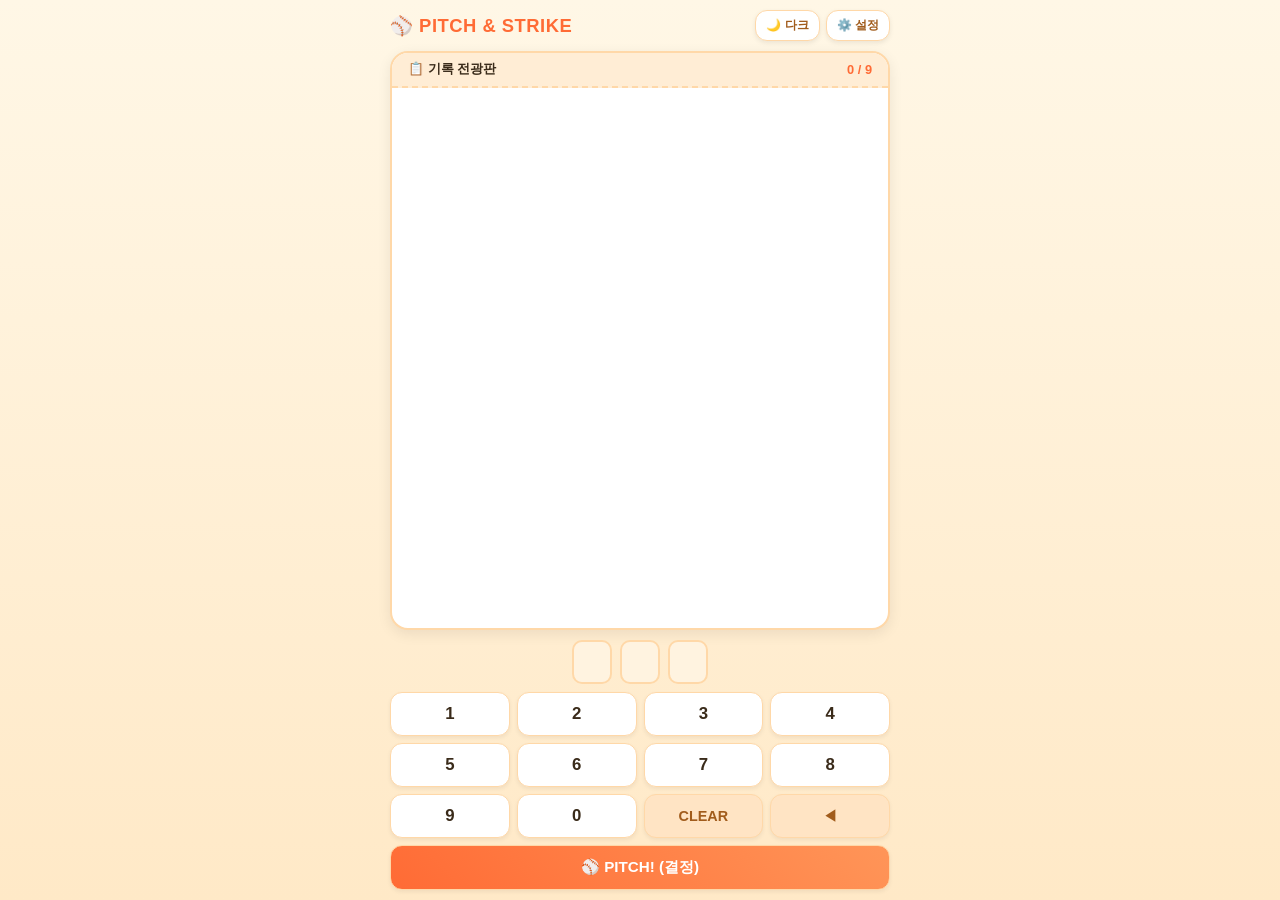
==== games/baseball/baseball.html @ 913d926d "숫자야구게임 추가" ====
<!DOCTYPE html>
<html lang="ko">
<head>
    <meta charset="UTF-8">
    <meta name="viewport" content="width=device-width, initial-scale=1.0, maximum-scale=1.0, user-scalable=no, viewport-fit=cover">
    <title>Pitch & Strike - Number Baseball</title>
    <style>
        * {
            box-sizing: border-box;
            user-select: none;
            -webkit-user-select: none;
            -webkit-touch-callout: none;
            margin: 0;
            padding: 0;
            transition: background-color 0.3s ease, color 0.3s ease, border-color 0.3s ease, box-shadow 0.3s ease;
        }

        :root {
            --bg-color: #fff7e6;
            --bg-gradient: linear-gradient(180deg, #fff7e6 0%, #ffe9c7 100%);
            --text-color: #3a2b1a;
            --accent-color: #ff6b35;
            --accent-color-2: #2e7d32;
            --header-title: #ff6b35;
            --panel-bg: #ffffff;
            --panel-border: #ffd8a8;
            --board-header-bg: #ffedd5;
            --history-item-bg: rgba(255, 107, 53, 0.06);
            --history-item-normal-border: #ffb480;
            --slot-bg: #fff3e0;
            --slot-border: #ffd8a8;
            --slot-active-border: #ff6b35;
            --slot-active-bg: rgba(255, 107, 53, 0.12);
            --key-bg: #ffffff;
            --key-text: #3a2b1a;
            --key-border: #ffd8a8;
            --key-active-bg: #ffe4c4;
            --action-bg: #ffe4c4;
            --action-text: #a15c1c;
            --submit-bg: linear-gradient(45deg, #ff6b35, #ff9558);
            --submit-text: #ffffff;
            --submit-active: #e85a2a;
            --settings-bg: #ffffff;
            --toggle-btn-bg: #ffffff;
            --toggle-btn-text: #a15c1c;
            --strike-badge: #ff6b35;
            --ball-badge: #ffd23f;
            --out-badge: #b0a99f;
            --disabled-bg: #f5ede1;
            --disabled-text: rgba(58, 43, 26, 0.25);
        }

        html.dark-theme {
            --bg-color: #1a1410;
            --bg-gradient: linear-gradient(180deg, #1a1410 0%, #241a12 100%);
            --text-color: #ffe9d6;
            --accent-color: #ff8c5a;
            --accent-color-2: #6bcf7a;
            --header-title: #ff8c5a;
            --panel-bg: #26201a;
            --panel-border: #3d3226;
            --board-header-bg: #2f261c;
            --history-item-bg: rgba(255, 140, 90, 0.08);
            --history-item-normal-border: #a15c2a;
            --slot-bg: #2f261c;
            --slot-border: #4a3b28;
            --slot-active-border: #ff8c5a;
            --slot-active-bg: rgba(255, 140, 90, 0.15);
            --key-bg: #2f261c;
            --key-text: #ffe9d6;
            --key-border: #4a3b28;
            --key-active-bg: #3d3226;
            --action-bg: #3d3226;
            --action-text: #ffcda0;
            --submit-bg: linear-gradient(45deg, #ff8c5a, #ff6b35);
            --submit-text: #1a1410;
            --submit-active: #ffa878;
            --settings-bg: #26201a;
            --toggle-btn-bg: #2f261c;
            --toggle-btn-text: #ffcda0;
            --strike-badge: #ff8c5a;
            --ball-badge: #ffd23f;
            --out-badge: #6b6258;
            --disabled-bg: #1f1a14;
            --disabled-text: rgba(255, 233, 214, 0.2);
        }

        html, body {
            width: 100%;
            height: 100dvh;
            overflow: hidden;
            background: var(--bg-gradient);
            font-family: -apple-system, BlinkMacSystemFont, 'Segoe UI', Roboto, sans-serif;
            color: var(--text-color);
            touch-action: none;
        }

        body {
            display: flex;
            flex-direction: column;
            justify-content: space-between;
            padding: 10px 10px calc(10px + env(safe-area-inset-bottom)) 10px;
            position: relative;
        }

        /* ------------------ [1. 상단 타이틀 & 버튼들] ------------------ */
        header {
            display: flex;
            justify-content: space-between;
            align-items: center;
            width: 100%;
            max-width: 500px;
            margin: 0 auto;
            z-index: 10;
            gap: 8px;
        }

        h1 {
            font-size: 1.15rem;
            font-weight: 800;
            letter-spacing: 0.5px;
            color: var(--header-title);
            display: flex;
            align-items: center;
            gap: 4px;
            white-space: nowrap;
        }

        .header-btns {
            display: flex;
            gap: 6px;
        }

        .btn-icon {
            background-color: var(--toggle-btn-bg);
            color: var(--toggle-btn-text);
            border: 1px solid var(--panel-border);
            padding: 6px 10px;
            border-radius: 12px;
            font-size: 0.75rem;
            font-weight: bold;
            cursor: pointer;
            box-shadow: 0 2px 5px rgba(0,0,0,0.08);
            white-space: nowrap;
        }
        .btn-icon:active { transform: scale(0.95); }

        /* ------------------ [2. 슬라이드 토글 설정창] ------------------ */
        .settings-panel {
            position: absolute;
            top: -400px;
            left: 10px;
            right: 10px;
            max-width: 500px;
            margin: 0 auto;
            background: var(--settings-bg);
            border-radius: 18px;
            padding: 16px;
            box-shadow: 0 10px 25px rgba(0,0,0,0.35);
            border: 1px solid var(--panel-border);
            z-index: 100;
            transition: top 0.3s cubic-bezier(0.25, 1, 0.5, 1);
            display: flex;
            flex-direction: column;
            gap: 14px;
        }

        .settings-panel.open {
            top: 10px;
        }

        .settings-title {
            font-size: 1rem;
            font-weight: bold;
            color: var(--accent-color);
            border-bottom: 2px dashed var(--panel-border);
            padding-bottom: 8px;
            display: flex;
            align-items: center;
            gap: 6px;
        }

        .settings-row {
            display: flex;
            justify-content: space-between;
            align-items: center;
            gap: 10px;
        }

        .settings-label {
            font-size: 0.85rem;
            font-weight: bold;
        }

        .custom-select {
            background-color: var(--slot-bg);
            color: var(--text-color);
            border: 1px solid var(--slot-border);
            padding: 6px 12px;
            border-radius: 8px;
            font-size: 0.85rem;
            font-weight: bold;
            outline: none;
            width: 130px;
            text-align: center;
        }

        .settings-actions {
            display: flex;
            gap: 8px;
            margin-top: 5px;
        }

        .btn-apply, .btn-cancel {
            border: none;
            padding: 10px 0;
            border-radius: 12px;
            font-size: 0.85rem;
            font-weight: bold;
            cursor: pointer;
            flex: 1;
        }

        .btn-apply {
            background: var(--submit-bg);
            color: var(--submit-text);
        }
        .btn-apply:active { background: var(--submit-active); }

        .btn-cancel {
            background: var(--action-bg);
            color: var(--action-text);
        }
        .btn-cancel:active { background: var(--key-active-bg); }

        /* ------------------ [3. 중앙 기록 전광판 영역] ------------------ */
        main {
            flex-grow: 1;
            display: flex;
            flex-direction: column;
            width: 100%;
            max-width: 500px;
            margin: 10px auto;
            background: var(--panel-bg);
            border-radius: 18px;
            overflow: hidden;
            border: 2px solid var(--panel-border);
            box-shadow: 0 4px 14px rgba(0,0,0,0.08);
            min-height: 0;
        }

        .board-header {
            background-color: var(--board-header-bg);
            padding: 8px 16px;
            display: flex;
            justify-content: space-between;
            align-items: center;
            font-size: 0.8rem;
            font-weight: bold;
            border-bottom: 2px dashed var(--panel-border);
        }

        .history-list {
            flex-grow: 1;
            overflow-y: auto;
            padding: 10px;
            display: flex;
            flex-direction: column;
            gap: 6px;
            pointer-events: auto;
        }

        .history-item {
            display: flex;
            justify-content: space-between;
            align-items: center;
            background: var(--history-item-bg);
            padding: 8px 12px;
            border-radius: 12px;
            font-size: 0.9rem;
            border-left: 4px solid transparent;
        }
        .history-item.normal { border-left-color: var(--history-item-normal-border); }
        .history-item.win { border-left-color: #4caf50; background: rgba(76, 175, 80, 0.12); }
        .history-item.fail { border-left-color: #f44336; background: rgba(244, 67, 54, 0.12); }

        .try-count {
            color: var(--text-color);
            opacity: 0.4;
            font-size: 0.75rem;
            font-weight: bold;
            width: 35px;
        }
        .guess-val {
            font-weight: bold;
            letter-spacing: 2px;
            color: var(--text-color);
            flex-grow: 1;
            padding-left: 10px;
        }
        .score-badges {
            display: flex;
            gap: 4px;
        }
        .badge {
            font-size: 0.7rem;
            font-weight: bold;
            padding: 3px 7px;
            border-radius: 6px;
            min-width: 24px;
            text-align: center;
        }
        .badge.strike { background-color: var(--strike-badge); color: #fff; }
        .badge.ball { background-color: var(--ball-badge); color: #3a2b1a; }
        .badge.out { background-color: var(--out-badge); color: #fff; }

        /* ------------------ [4. 하단 플레이 입력 영역] ------------------ */
        footer {
            width: 100%;
            max-width: 500px;
            margin: 0 auto;
            display: flex;
            flex-direction: column;
            gap: 8px;
            flex-shrink: 0;
        }

        .current-guess-box {
            display: flex;
            justify-content: center;
            gap: 8px;
            height: 44px;
        }

        .digit-slot {
            width: 40px;
            height: 100%;
            background: var(--slot-bg);
            border: 2px solid var(--slot-border);
            border-radius: 10px;
            display: flex;
            justify-content: center;
            align-items: center;
            font-size: 1.4rem;
            font-weight: bold;
            color: var(--accent-color);
        }
        .digit-slot.active {
            border-color: var(--slot-active-border);
            background: var(--slot-active-bg);
            box-shadow: 0 0 10px rgba(255, 107, 53, 0.2);
        }

        .keypad {
            display: grid;
            grid-template-columns: repeat(4, 1fr);
            gap: 7px;
        }

        .key-btn {
            background-color: var(--key-bg);
            color: var(--key-text);
            border: 1px solid var(--key-border);
            padding: 11px 0;
            border-radius: 12px;
            font-size: 1.05rem;
            font-weight: bold;
            cursor: pointer;
            display: flex;
            justify-content: center;
            align-items: center;
            box-shadow: 0 2px 4px rgba(0,0,0,0.06);
        }
        .key-btn:active {
            background-color: var(--key-active-bg);
            transform: scale(0.95);
        }
        .key-btn:disabled {
            background-color: var(--disabled-bg);
            color: var(--disabled-text);
            cursor: not-allowed;
            box-shadow: none;
        }

        .key-btn.action {
            background-color: var(--action-bg);
            color: var(--action-text);
            font-size: 0.9rem;
        }
        .key-btn.submit {
            background: var(--submit-bg);
            color: var(--submit-text);
            grid-column: span 4;
            font-size: 0.95rem;
        }
        .key-btn.submit:active {
            background: var(--submit-active);
        }

        .overlay {
            display: none;
            position: absolute;
            top: 0; left: 0; width: 100%; height: 100%;
            background: rgba(0, 0, 0, 0.4);
            z-index: 50;
        }
        .overlay.open { display: block; }

        /* ------------------ [반응형: 좁은 화면 대응] ------------------ */
        @media (max-width: 380px) {
            h1 { font-size: 1rem; }
            .btn-icon { font-size: 0.7rem; padding: 5px 8px; }
            .digit-slot { width: 34px; font-size: 1.2rem; }
            .key-btn { font-size: 0.95rem; padding: 9px 0; }
        }

        @media (max-height: 640px) {
            .current-guess-box { height: 38px; }
            .digit-slot { font-size: 1.2rem; }
            .key-btn { padding: 8px 0; }
            main { margin: 6px auto; }
        }
    </style>
</head>
<body>

    <div class="overlay" id="bg-overlay" onclick="cancelSettings()"></div>

    <header>
        <h1>⚾ PITCH &amp; STRIKE</h1>
        <div class="header-btns">
            <button class="btn-icon" id="theme-toggle-btn" onclick="toggleTheme()">🌙 다크</button>
            <button class="btn-icon" onclick="openSettings()">⚙️ 설정</button>
        </div>
    </header>

    <div class="settings-panel" id="settings-panel">
        <div class="settings-title">⚾ 게임 규칙 설정</div>

        <div class="settings-row">
            <span class="settings-label">🔢 맞출 자릿수</span>
            <select class="custom-select" id="digit-select">
                <option value="3">3자리</option>
                <option value="4">4자리</option>
                <option value="5">5자리</option>
                <option value="6">6자리</option>
            </select>
        </div>

        <div class="settings-row">
            <span class="settings-label">🥎 투구 제한 기회</span>
            <select class="custom-select" id="chance-select">
                <option value="7">7회</option>
                <option value="9">9회</option>
                <option value="12">12회</option>
                <option value="15">15회</option>
                <option value="20">20회</option>
                <option value="∞">무제한 (∞)</option>
            </select>
        </div>

        <div class="settings-actions">
            <button class="btn-cancel" onclick="cancelSettings()">취소</button>
            <button class="btn-apply" onclick="applySettings()">적용 &amp; 새 게임</button>
        </div>
    </div>

    <main>
        <div class="board-header">
            <div>📋 기록 전광판</div>
            <div id="innings-status" style="color: var(--accent-color); font-weight: bold;">0 / 9</div>
        </div>
        <div class="history-list" id="history-box">
            </div>
    </main>

    <footer>
        <div class="current-guess-box" id="guess-slots">
            </div>

        <div class="keypad">
            <button class="key-btn num" onclick="pressNum(1)">1</button>
            <button class="key-btn num" onclick="pressNum(2)">2</button>
            <button class="key-btn num" onclick="pressNum(3)">3</button>
            <button class="key-btn num" onclick="pressNum(4)">4</button>

            <button class="key-btn num" onclick="pressNum(5)">5</button>
            <button class="key-btn num" onclick="pressNum(6)">6</button>
            <button class="key-btn num" onclick="pressNum(7)">7</button>
            <button class="key-btn num" onclick="pressNum(8)">8</button>

            <button class="key-btn num" onclick="pressNum(9)">9</button>
            <button class="key-btn num" onclick="pressNum(0)">0</button>
            <button class="key-btn action" onclick="pressDelete()">CLEAR</button>
            <button class="key-btn action" onclick="pressBackspace()">◀</button>

            <button class="key-btn submit" onclick="submitGuess()">⚾ PITCH! (결정)</button>
        </div>
    </footer>

    <script>
        // 기본 3자리, 9이닝 설정
        let config = {
            digits: 3,
            maxChances: 9
        };

        let secretCode = [];
        let currentGuess = [];
        let historyLog = [];
        let isGameOver = false;

        const themeToggleBtn = document.getElementById('theme-toggle-btn');

        // 🌗 테마 초기화 (저장된 값 또는 시스템 설정 따라가기)
        function initTheme() {
            const savedTheme = localStorage.getItem('theme');
            if (savedTheme === 'dark') {
                document.documentElement.classList.add('dark-theme');
                themeToggleBtn.innerText = '☀️ 라이트';
            } else if (savedTheme === 'light') {
                document.documentElement.classList.remove('dark-theme');
                themeToggleBtn.innerText = '🌙 다크';
            } else {
                const prefersDark = window.matchMedia('(prefers-color-scheme: dark)').matches;
                if (prefersDark) {
                    document.documentElement.classList.add('dark-theme');
                    themeToggleBtn.innerText = '☀️ 라이트';
                } else {
                    themeToggleBtn.innerText = '🌙 다크';
                }
            }
        }

        function toggleTheme() {
            const isDark = document.documentElement.classList.toggle('dark-theme');
            if (isDark) {
                themeToggleBtn.innerText = '☀️ 라이트';
                localStorage.setItem('theme', 'dark');
            } else {
                themeToggleBtn.innerText = '🌙 다크';
                localStorage.setItem('theme', 'light');
            }
        }

        // ⚙️ 설정창 열기: 열 때마다 현재 config 값으로 select를 강제 동기화
        function openSettings() {
            document.getElementById('digit-select').value = String(config.digits);
            document.getElementById('chance-select').value = String(config.maxChances);

            document.getElementById('settings-panel').classList.add('open');
            document.getElementById('bg-overlay').classList.add('open');
        }

        // ❌ 취소: select 값 되돌릴 필요 없이(다음에 열 때 다시 동기화하므로) 그냥 닫기만 함
        function cancelSettings() {
            document.getElementById('settings-panel').classList.remove('open');
            document.getElementById('bg-overlay').classList.remove('open');
        }

        // 💾 적용: select 값 읽어서 config 반영 후 새 게임 시작
        function applySettings() {
            const digitSel = document.getElementById('digit-select').value;
            const chanceSel = document.getElementById('chance-select').value;

            config.digits = parseInt(digitSel);
            config.maxChances = chanceSel === '∞' ? '∞' : parseInt(chanceSel);

            cancelSettings(); // 패널 닫기 (취소와 닫는 동작은 동일)
            initGame();
        }

        function initGame() {
            isGameOver = false;
            currentGuess = [];
            historyLog = [];

            generateSecretCode();
            buildGuessSlots();
            updateInningsUI();

            document.getElementById('history-box').innerHTML = '';
            updateKeypadStates();
        }

        function generateSecretCode() {
            const pool = [0, 1, 2, 3, 4, 5, 6, 7, 8, 9];
            secretCode = [];
            for (let i = 0; i < config.digits; i++) {
                const randIndex = Math.floor(Math.random() * pool.length);
                secretCode.push(pool.splice(randIndex, 1)[0]);
            }
        }

        function buildGuessSlots() {
            const container = document.getElementById('guess-slots');
            container.innerHTML = '';
            for (let i = 0; i < config.digits; i++) {
                const slot = document.createElement('div');
                slot.className = 'digit-slot';
                slot.id = `slot-${i}`;
                container.appendChild(slot);
            }
        }

        function updateSlotsUI() {
            for (let i = 0; i < config.digits; i++) {
                const slot = document.getElementById(`slot-${i}`);
                if (currentGuess[i] !== undefined) {
                    slot.innerText = currentGuess[i];
                    slot.classList.add('active');
                } else {
                    slot.innerText = '';
                    slot.classList.remove('active');
                }
            }
        }

        function pressNum(num) {
            if (isGameOver) return;
            if (currentGuess.length >= config.digits) return;
            if (currentGuess.includes(num)) return;

            currentGuess.push(num);
            updateSlotsUI();
            updateKeypadStates();
        }

        function pressBackspace() {
            if (isGameOver) return;
            currentGuess.pop();
            updateSlotsUI();
            updateKeypadStates();
        }

        function pressDelete() {
            if (isGameOver) return;
            currentGuess = [];
            updateSlotsUI();
            updateKeypadStates();
        }

        function updateKeypadStates() {
            const buttons = document.querySelectorAll('.key-btn.num');
            buttons.forEach(btn => {
                const val = parseInt(btn.innerText);
                if (currentGuess.includes(val) || currentGuess.length >= config.digits) {
                    btn.disabled = true;
                } else {
                    btn.disabled = false;
                }
            });
        }

        function updateInningsUI() {
            const currentTry = historyLog.length;
            const maxVal = config.maxChances;
            document.getElementById('innings-status').innerText = `${currentTry} / ${maxVal}`;
        }

        function submitGuess() {
            if (isGameOver) return;
            if (currentGuess.length < config.digits) {
                alert(`${config.digits}자리 숫자를 모두 채워주세요!`);
                return;
            }

            let strike = 0;
            let ball = 0;
            let out = 0;

            for (let i = 0; i < config.digits; i++) {
                const guessNum = currentGuess[i];
                if (guessNum === secretCode[i]) {
                    strike++;
                } else if (secretCode.includes(guessNum)) {
                    ball++;
                } else {
                    out++;
                }
            }

            const roundResult = {
                guess: [...currentGuess],
                strike,
                ball,
                out
            };
            historyLog.push(roundResult);

            renderNewLog(roundResult);
            updateInningsUI();

            if (strike === config.digits) {
                endGame(true);
            } else if (config.maxChances !== '∞' && historyLog.length >= config.maxChances) {
                endGame(false);
            } else {
                currentGuess = [];
                updateSlotsUI();
                updateKeypadStates();
            }
        }

        function renderNewLog(result) {
            const box = document.getElementById('history-box');
            const item = document.createElement('div');
            item.className = 'history-item normal';

            const tryNum = historyLog.length;
            const guessStr = result.guess.join(' ');

            let badgeHTML = '';
            if (result.strike === 0 && result.ball === 0) {
                badgeHTML = `<span class="badge out">OUT</span>`;
            } else {
                if (result.strike > 0) badgeHTML += `<span class="badge strike">${result.strike}S</span>`;
                if (result.ball > 0) badgeHTML += `<span class="badge ball">${result.ball}B</span>`;
            }

            item.innerHTML = `
                <div class="try-count"># ${tryNum}</div>
                <div class="guess-val">${guessStr}</div>
                <div class="score-badges">${badgeHTML}</div>
            `;

            box.appendChild(item);
            box.scrollTop = box.scrollHeight;
        }

        function endGame(isWin) {
            isGameOver = true;

            const buttons = document.querySelectorAll('.key-btn.num');
            buttons.forEach(btn => btn.disabled = true);

            const lastItem = document.getElementById('history-box').lastElementChild;

            if (isWin) {
                if (lastItem) lastItem.className = 'history-item win';
                setTimeout(() => {
                    alert(`🎉 축하합니다! ${historyLog.length}회 만에 정답(${secretCode.join('')})을 맞추셨습니다!`);
                }, 200);
            } else {
                if (lastItem) lastItem.className = 'history-item fail';
                setTimeout(() => {
                    alert(`💥 게임 오버! 정답은 [ ${secretCode.join(' ')} ] 이었습니다!`);
                }, 200);
            }
        }

        document.addEventListener('touchmove', function(e) {
            if (!e.target.closest('#history-box')) {
                e.preventDefault();
            }
        }, { passive: false });

        initTheme();
        initGame();
    </script>
</body>
</html>
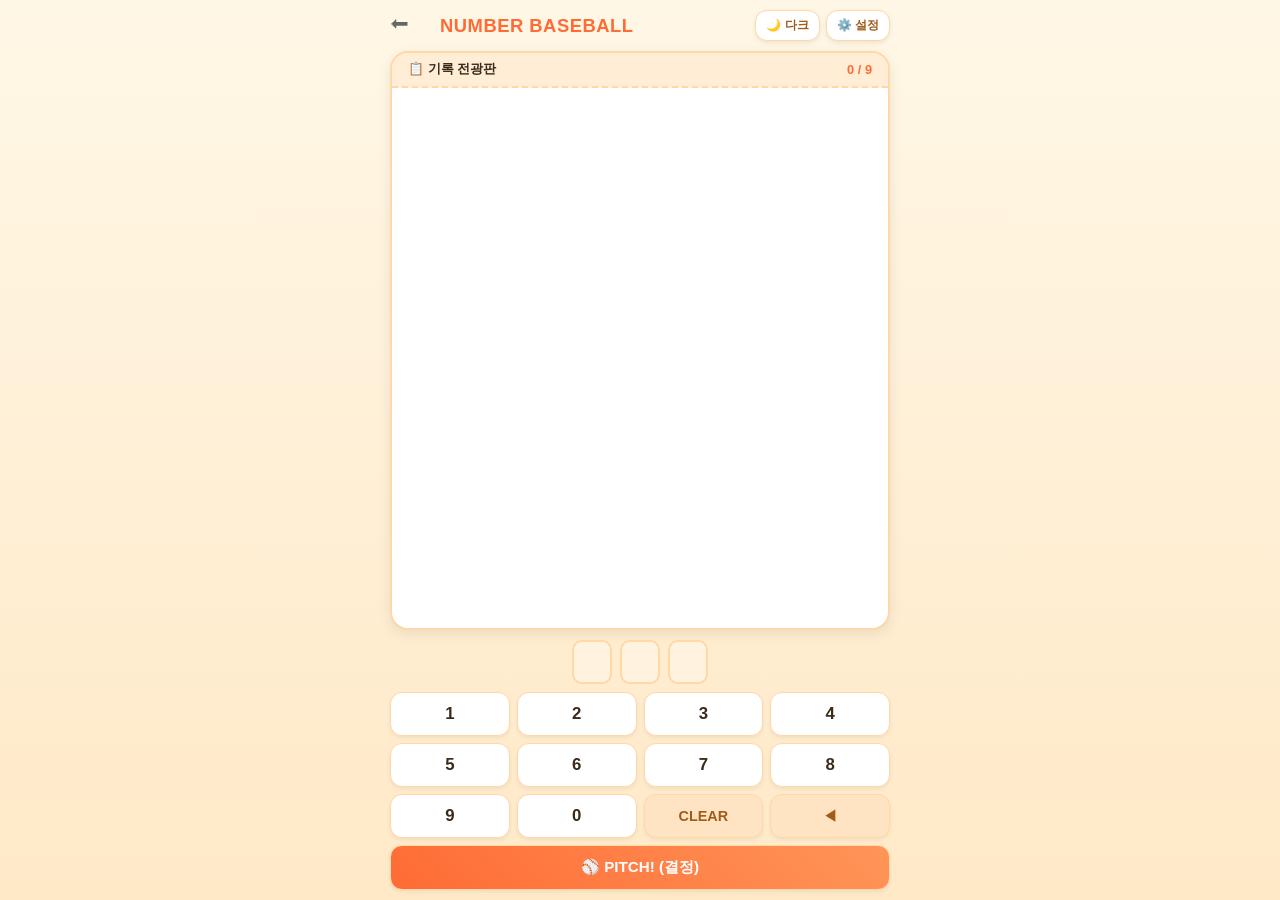
==== commit 70ce20cd: "홈 이동 기능 추가" ====
--- a/games/baseball/baseball.html
+++ b/games/baseball/baseball.html
@@ -1,9 +1,12 @@
 <!DOCTYPE html>
 <html lang="ko">
+
 <head>
     <meta charset="UTF-8">
-    <meta name="viewport" content="width=device-width, initial-scale=1.0, maximum-scale=1.0, user-scalable=no, viewport-fit=cover">
-    <title>Pitch & Strike - Number Baseball</title>
+    <meta name="viewport"
+        content="width=device-width, initial-scale=1.0, maximum-scale=1.0, user-scalable=no, viewport-fit=cover">
+    <title>Number Baseball</title>
+    <link rel="stylesheet" href="../css/common.css">
     <style>
         * {
             box-sizing: border-box;
@@ -85,7 +88,8 @@
             --disabled-text: rgba(255, 233, 214, 0.2);
         }
 
-        html, body {
+        html,
+        body {
             width: 100%;
             height: 100dvh;
             overflow: hidden;
@@ -140,10 +144,13 @@
             font-size: 0.75rem;
             font-weight: bold;
             cursor: pointer;
-            box-shadow: 0 2px 5px rgba(0,0,0,0.08);
+            box-shadow: 0 2px 5px rgba(0, 0, 0, 0.08);
             white-space: nowrap;
         }
-        .btn-icon:active { transform: scale(0.95); }
+
+        .btn-icon:active {
+            transform: scale(0.95);
+        }
 
         /* ------------------ [2. 슬라이드 토글 설정창] ------------------ */
         .settings-panel {
@@ -156,7 +163,7 @@
             background: var(--settings-bg);
             border-radius: 18px;
             padding: 16px;
-            box-shadow: 0 10px 25px rgba(0,0,0,0.35);
+            box-shadow: 0 10px 25px rgba(0, 0, 0, 0.35);
             border: 1px solid var(--panel-border);
             z-index: 100;
             transition: top 0.3s cubic-bezier(0.25, 1, 0.5, 1);
@@ -211,7 +218,8 @@
             margin-top: 5px;
         }
 
-        .btn-apply, .btn-cancel {
+        .btn-apply,
+        .btn-cancel {
             border: none;
             padding: 10px 0;
             border-radius: 12px;
@@ -225,13 +233,19 @@
             background: var(--submit-bg);
             color: var(--submit-text);
         }
-        .btn-apply:active { background: var(--submit-active); }
+
+        .btn-apply:active {
+            background: var(--submit-active);
+        }
 
         .btn-cancel {
             background: var(--action-bg);
             color: var(--action-text);
         }
-        .btn-cancel:active { background: var(--key-active-bg); }
+
+        .btn-cancel:active {
+            background: var(--key-active-bg);
+        }
 
         /* ------------------ [3. 중앙 기록 전광판 영역] ------------------ */
         main {
@@ -245,7 +259,7 @@
             border-radius: 18px;
             overflow: hidden;
             border: 2px solid var(--panel-border);
-            box-shadow: 0 4px 14px rgba(0,0,0,0.08);
+            box-shadow: 0 4px 14px rgba(0, 0, 0, 0.08);
             min-height: 0;
         }
 
@@ -280,9 +294,20 @@
             font-size: 0.9rem;
             border-left: 4px solid transparent;
         }
-        .history-item.normal { border-left-color: var(--history-item-normal-border); }
-        .history-item.win { border-left-color: #4caf50; background: rgba(76, 175, 80, 0.12); }
-        .history-item.fail { border-left-color: #f44336; background: rgba(244, 67, 54, 0.12); }
+
+        .history-item.normal {
+            border-left-color: var(--history-item-normal-border);
+        }
+
+        .history-item.win {
+            border-left-color: #4caf50;
+            background: rgba(76, 175, 80, 0.12);
+        }
+
+        .history-item.fail {
+            border-left-color: #f44336;
+            background: rgba(244, 67, 54, 0.12);
+        }
 
         .try-count {
             color: var(--text-color);
@@ -291,6 +316,7 @@
             font-weight: bold;
             width: 35px;
         }
+
         .guess-val {
             font-weight: bold;
             letter-spacing: 2px;
@@ -298,10 +324,12 @@
             flex-grow: 1;
             padding-left: 10px;
         }
+
         .score-badges {
             display: flex;
             gap: 4px;
         }
+
         .badge {
             font-size: 0.7rem;
             font-weight: bold;
@@ -310,9 +338,21 @@
             min-width: 24px;
             text-align: center;
         }
-        .badge.strike { background-color: var(--strike-badge); color: #fff; }
-        .badge.ball { background-color: var(--ball-badge); color: #3a2b1a; }
-        .badge.out { background-color: var(--out-badge); color: #fff; }
+
+        .badge.strike {
+            background-color: var(--strike-badge);
+            color: #fff;
+        }
+
+        .badge.ball {
+            background-color: var(--ball-badge);
+            color: #3a2b1a;
+        }
+
+        .badge.out {
+            background-color: var(--out-badge);
+            color: #fff;
+        }
 
         /* ------------------ [4. 하단 플레이 입력 영역] ------------------ */
         footer {
@@ -345,6 +385,7 @@
             font-weight: bold;
             color: var(--accent-color);
         }
+
         .digit-slot.active {
             border-color: var(--slot-active-border);
             background: var(--slot-active-bg);
@@ -369,12 +410,14 @@
             display: flex;
             justify-content: center;
             align-items: center;
-            box-shadow: 0 2px 4px rgba(0,0,0,0.06);
-        }
+            box-shadow: 0 2px 4px rgba(0, 0, 0, 0.06);
+        }
+
         .key-btn:active {
             background-color: var(--key-active-bg);
             transform: scale(0.95);
         }
+
         .key-btn:disabled {
             background-color: var(--disabled-bg);
             color: var(--disabled-text);
@@ -387,12 +430,14 @@
             color: var(--action-text);
             font-size: 0.9rem;
         }
+
         .key-btn.submit {
             background: var(--submit-bg);
             color: var(--submit-text);
             grid-column: span 4;
             font-size: 0.95rem;
         }
+
         .key-btn.submit:active {
             background: var(--submit-active);
         }
@@ -400,34 +445,171 @@
         .overlay {
             display: none;
             position: absolute;
-            top: 0; left: 0; width: 100%; height: 100%;
+            top: 0;
+            left: 0;
+            width: 100%;
+            height: 100%;
             background: rgba(0, 0, 0, 0.4);
             z-index: 50;
         }
-        .overlay.open { display: block; }
+
+        .overlay.open {
+            display: block;
+        }
+
+        /* ------------------ [5. 결과 모달] ------------------ */
+        .result-overlay {
+            display: none;
+            position: absolute;
+            top: 0;
+            left: 0;
+            width: 100%;
+            height: 100%;
+            background: rgba(0, 0, 0, 0.5);
+            z-index: 200;
+        }
+
+        .result-overlay.open {
+            display: block;
+        }
+
+        .result-modal {
+            display: none;
+            position: absolute;
+            top: 50%;
+            left: 50%;
+            transform: translate(-50%, -50%) scale(0.9);
+            width: calc(100% - 60px);
+            max-width: 380px;
+            background: var(--panel-bg);
+            border-radius: 22px;
+            padding: 26px 22px 22px 22px;
+            box-shadow: 0 15px 40px rgba(0, 0, 0, 0.4);
+            border: 2px solid var(--panel-border);
+            z-index: 201;
+            text-align: center;
+            opacity: 0;
+            transition: opacity 0.25s ease, transform 0.25s ease;
+        }
+
+        .result-modal.open {
+            display: block;
+            opacity: 1;
+            transform: translate(-50%, -50%) scale(1);
+        }
+
+        .result-emoji {
+            font-size: 2.6rem;
+            margin-bottom: 6px;
+        }
+
+        .result-title {
+            font-size: 1.3rem;
+            font-weight: 800;
+            margin-bottom: 6px;
+        }
+
+        .result-title.win {
+            color: #4caf50;
+        }
+
+        .result-title.fail {
+            color: #f44336;
+        }
+
+        .result-desc {
+            font-size: 0.85rem;
+            opacity: 0.75;
+            margin-bottom: 16px;
+            line-height: 1.4;
+        }
+
+        .result-answer-box {
+            background: var(--slot-bg);
+            border: 2px dashed var(--slot-border);
+            border-radius: 14px;
+            padding: 12px;
+            margin-bottom: 12px;
+        }
+
+        .result-answer-label {
+            font-size: 0.75rem;
+            font-weight: bold;
+            opacity: 0.6;
+            margin-bottom: 6px;
+        }
+
+        .result-answer-digits {
+            font-size: 1.6rem;
+            font-weight: 800;
+            letter-spacing: 6px;
+            color: var(--accent-color);
+        }
+
+        .result-info {
+            font-size: 0.8rem;
+            opacity: 0.7;
+            margin-bottom: 16px;
+        }
+
+        .result-close-btn {
+            width: 100%;
+        }
 
         /* ------------------ [반응형: 좁은 화면 대응] ------------------ */
         @media (max-width: 380px) {
-            h1 { font-size: 1rem; }
-            .btn-icon { font-size: 0.7rem; padding: 5px 8px; }
-            .digit-slot { width: 34px; font-size: 1.2rem; }
-            .key-btn { font-size: 0.95rem; padding: 9px 0; }
+            h1 {
+                font-size: 1rem;
+            }
+
+            .btn-icon {
+                font-size: 0.7rem;
+                padding: 5px 8px;
+            }
+
+            .digit-slot {
+                width: 34px;
+                font-size: 1.2rem;
+            }
+
+            .key-btn {
+                font-size: 0.95rem;
+                padding: 9px 0;
+            }
         }
 
         @media (max-height: 640px) {
-            .current-guess-box { height: 38px; }
-            .digit-slot { font-size: 1.2rem; }
-            .key-btn { padding: 8px 0; }
-            main { margin: 6px auto; }
-        }
+            .current-guess-box {
+                height: 38px;
+            }
+
+            .digit-slot {
+                font-size: 1.2rem;
+            }
+
+            .key-btn {
+                padding: 8px 0;
+            }
+
+            main {
+                margin: 6px auto;
+            }
+        }
+
     </style>
 </head>
+
 <body>
 
     <div class="overlay" id="bg-overlay" onclick="cancelSettings()"></div>
 
     <header>
-        <h1>⚾ PITCH &amp; STRIKE</h1>
+        <div class="top_box">
+            <a href="../../index.html" class="home_ic">
+                ⬅
+            </a>
+            <h1>NUMBER BASEBALL</h1>
+        </div>
         <div class="header-btns">
             <button class="btn-icon" id="theme-toggle-btn" onclick="toggleTheme()">🌙 다크</button>
             <button class="btn-icon" onclick="openSettings()">⚙️ 설정</button>
@@ -471,12 +653,12 @@
             <div id="innings-status" style="color: var(--accent-color); font-weight: bold;">0 / 9</div>
         </div>
         <div class="history-list" id="history-box">
-            </div>
+        </div>
     </main>
 
     <footer>
         <div class="current-guess-box" id="guess-slots">
-            </div>
+        </div>
 
         <div class="keypad">
             <button class="key-btn num" onclick="pressNum(1)">1</button>
@@ -497,6 +679,21 @@
             <button class="key-btn submit" onclick="submitGuess()">⚾ PITCH! (결정)</button>
         </div>
     </footer>
+    <div class="result-overlay" id="result-overlay"></div>
+    <div class="result-modal" id="result-modal">
+        <div class="result-emoji" id="result-emoji">🎉</div>
+        <div class="result-title" id="result-title">승리!</div>
+        <div class="result-desc" id="result-desc">축하합니다! 정답을 맞추셨습니다.</div>
+
+        <div class="result-answer-box">
+            <div class="result-answer-label">정답</div>
+            <div class="result-answer-digits" id="result-answer-digits"></div>
+        </div>
+
+        <div class="result-info" id="result-info"></div>
+
+        <button class="btn-apply result-close-btn" onclick="closeResultModal()">🔄 새 게임 시작</button>
+    </div>
 
     <script>
         // 기본 3자리, 9이닝 설정
@@ -738,18 +935,50 @@
 
             if (isWin) {
                 if (lastItem) lastItem.className = 'history-item win';
-                setTimeout(() => {
-                    alert(`🎉 축하합니다! ${historyLog.length}회 만에 정답(${secretCode.join('')})을 맞추셨습니다!`);
-                }, 200);
             } else {
                 if (lastItem) lastItem.className = 'history-item fail';
-                setTimeout(() => {
-                    alert(`💥 게임 오버! 정답은 [ ${secretCode.join(' ')} ] 이었습니다!`);
-                }, 200);
-            }
-        }
-
-        document.addEventListener('touchmove', function(e) {
+            }
+
+            setTimeout(() => {
+                showResultModal(isWin);
+            }, 300);
+        }
+
+        function showResultModal(isWin) {
+            const emoji = document.getElementById('result-emoji');
+            const title = document.getElementById('result-title');
+            const desc = document.getElementById('result-desc');
+            const answerDigits = document.getElementById('result-answer-digits');
+            const info = document.getElementById('result-info');
+
+            answerDigits.innerText = secretCode.join(' ');
+
+            if (isWin) {
+                emoji.innerText = '🎉';
+                title.innerText = '승리! WIN';
+                title.className = 'result-title win';
+                desc.innerText = `${historyLog.length}번의 투구 만에 정답을 맞추셨습니다!`;
+                info.innerText = `⚾ 총 투구 수: ${historyLog.length}회`;
+            } else {
+                emoji.innerText = '💥';
+                title.innerText = '게임 오버';
+                title.className = 'result-title fail';
+                desc.innerText = '아쉽네요! 기회를 모두 소진했습니다.';
+                const maxVal = config.maxChances === '∞' ? '∞' : config.maxChances;
+                info.innerText = `⚾ 총 투구 수: ${historyLog.length} / ${maxVal}회`;
+            }
+
+            document.getElementById('result-overlay').classList.add('open');
+            document.getElementById('result-modal').classList.add('open');
+        }
+
+        function closeResultModal() {
+            document.getElementById('result-overlay').classList.remove('open');
+            document.getElementById('result-modal').classList.remove('open');
+            initGame();
+        }
+
+        document.addEventListener('touchmove', function (e) {
             if (!e.target.closest('#history-box')) {
                 e.preventDefault();
             }
@@ -759,4 +988,5 @@
         initGame();
     </script>
 </body>
+
 </html>
--- a/games/css/common.css
+++ b/games/css/common.css
@@ -0,0 +1,16 @@
+.home_ic {
+    margin-right: 30px;
+    font-size: 20px;
+    height: fit-content;
+    color: #666;
+}
+
+a {
+    text-decoration: none;
+}
+
+.top_box {
+    display: flex;
+    justify-content: flex-start;
+    align-items: center;
+}
